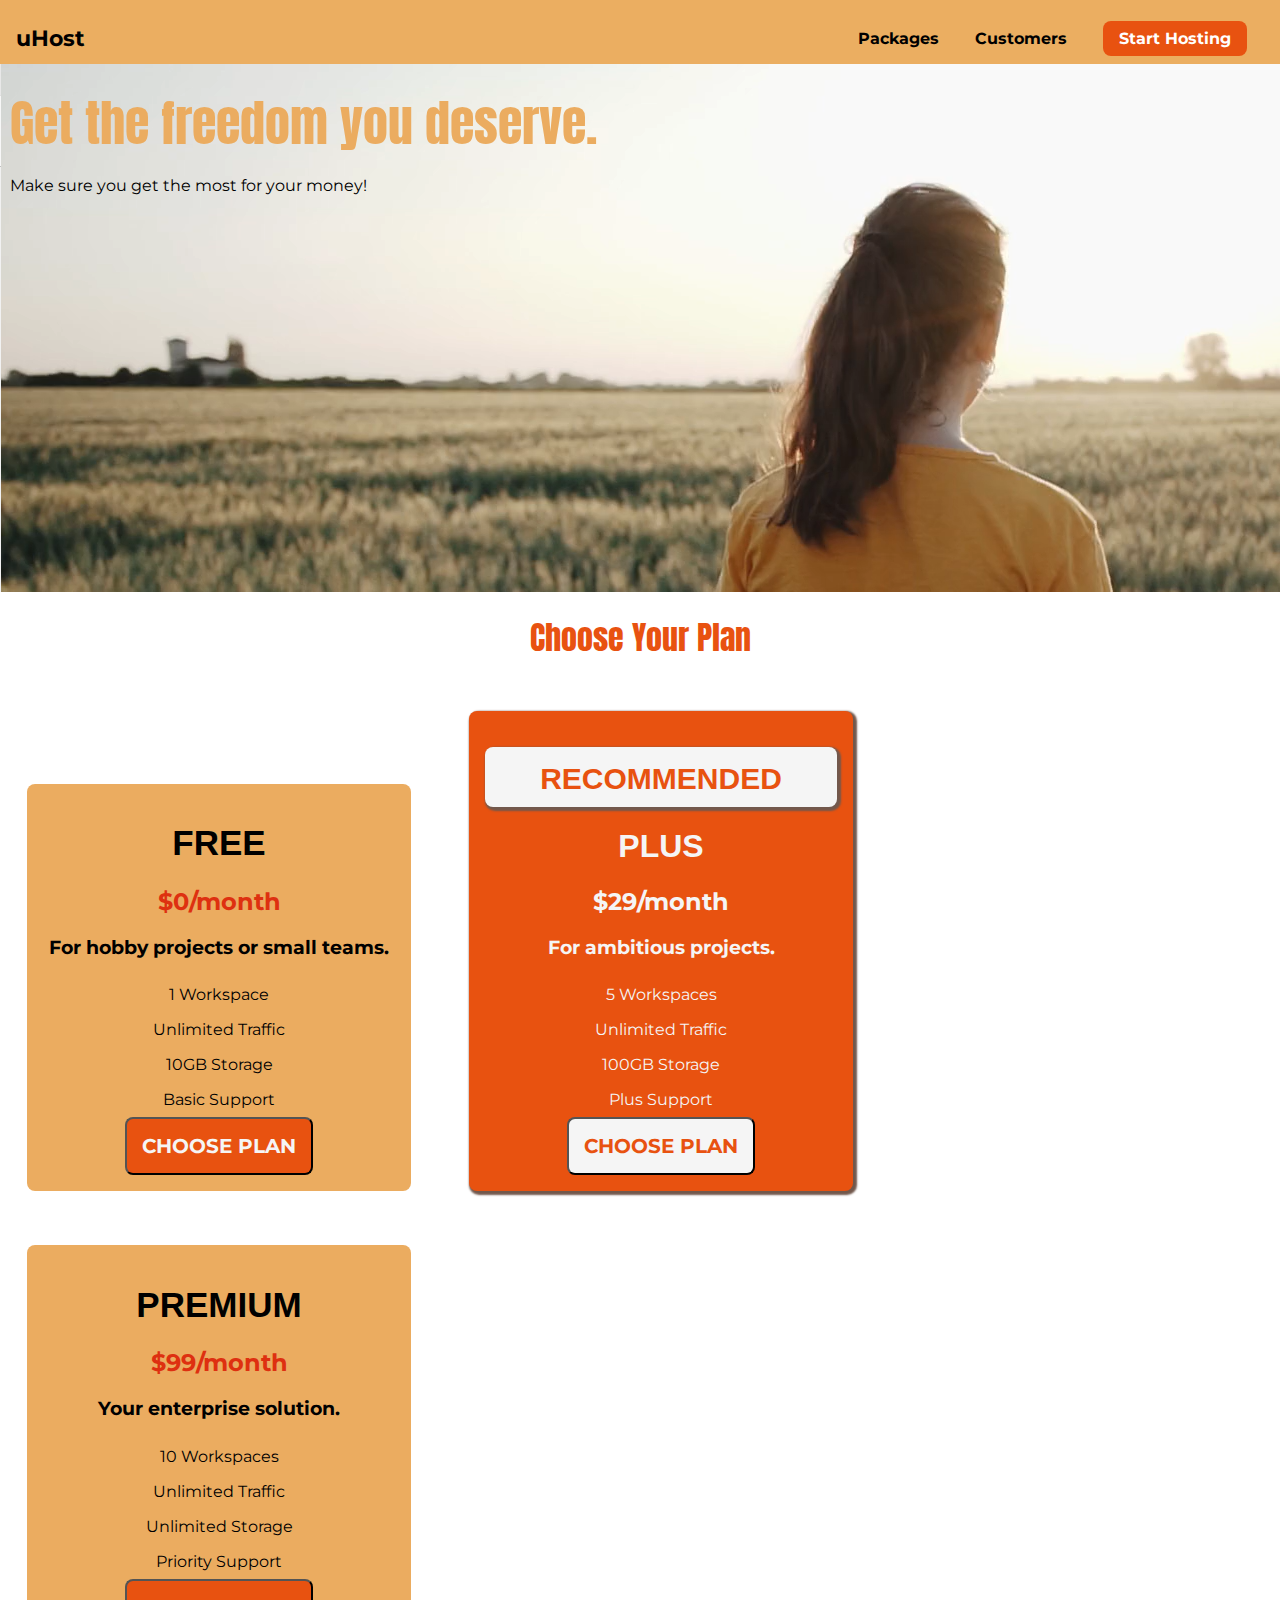
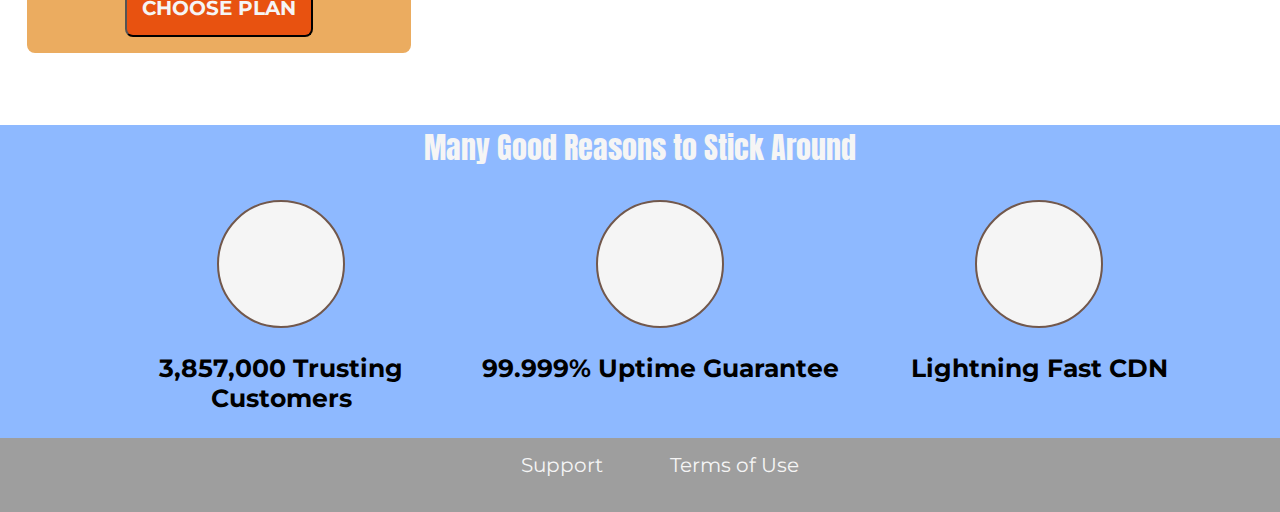
==== home/index.html @ 433b438e "package" ====
<!DOCTYPE html>
<html lang="en">

<head>
    <meta charset="UTF-8">
    <meta http-equiv="X-UA-Compatible" content="ie=edge">
    <title>uHost</title>
    <link rel="shortcut icon" href="favicon.png">
    <link href="https://fonts.googleapis.com/css?family=Anton" rel="stylesheet">
    <link href="https://fonts.googleapis.com/css?family=Montserrat:400,700" rel="stylesheet">
    <link rel="stylesheet" href="main.css">
</head>

<body>
    <header class="main-header">
        <div>
            <a href="index.html" class="main-header__brand">
                uHost
            </a>
        </div>
        <nav class="main-nav">
            <ul class="main-nav__items">
                <li class="main-nav__item">
                    <a href="packages/index.html">Packages</a>
                </li>
                <li class="main-nav__item">
                    <a href="customers/index.html">Customers</a>
                </li>
                <li class="main-nav__item main-nav__item--cta">
                    <a href="start-hosting/index.html">Start Hosting</a>
                </li>
            </ul>
        </nav>
    </header>
    <main>
        <section id="product-overview">
            <h1>Get the freedom you deserve.</h1>
            <p>Make sure you get the most for your money!</p>
        </section>
    
    </main>
    <div>
        <h1 class="section-title">Choose Your Plan</h1>
        <article class="plan">
            <h1 class="title">FREE</h1>
            <h2 class="price">$0/month</h2>
            <h3>For hobby projects or small teams.</h3>
            <ul class="plan_list">
                <li>1 Workspace</li>
                <li>Unlimited Traffic</li>
                <li>10GB Storage</li>
                <li>Basic Support</li>
            </ul>
            <div>
                <button class="button_plan">CHOOSE PLAN</button>
            </div>
        </article>
        <article class="plan highlighted">
            <h1 class="recommended">RECOMMENDED</h1>
            <h1>PLUS</h1>
            <h2 class="price_highlighted">$29/month</h2>
            <h3>For ambitious projects.</h3>
            <ul class="plan_list">
                <li>5 Workspaces</li>
                <li>Unlimited Traffic</li>
                <li>100GB Storage</li>
                <li>Plus Support</li>
            </ul>
            <div>
                <button class="button_plan highlighted_button">CHOOSE PLAN</button>
            </div>
        </article>
        <article class="plan">
            <h1 class="title">PREMIUM</h1>
            <h2 class="price">$99/month</h2>
            <h3>Your enterprise solution.</h3>
            <ul class="plan_list">
                <li>10 Workspaces</li>
                <li>Unlimited Traffic</li>
                <li>Unlimited Storage</li>
                <li>Priority Support</li>
            </ul>
            <div>
                <button class="button_plan">CHOOSE PLAN</button>
            </div>
        </article>
    </div>
    <section>
        <h1 class="guarantee">Many Good Reasons to Stick Around</h1>
        <ul class="guarantee_list">
            <li class="key_features">
                <div class="image">

                </div>
                <p class="description">3,857,000 Trusting Customers</p>
            </li>
            <li class="key_features">
                <div class="image">

                </div>
                <p class="description">99.999% Uptime Guarantee</p>
            </li>
            <li class="key_features">
                <div class="image">

                </div>
                <p class="description">Lightning Fast CDN</p>
            </li>
        </ul>
    </section>
    <footer class="main-footer">
        <nav>
            <ul class="main-footer__links">
                <li class="main-footer__link">
                    <a href="#">Support</a>
                </li>
                <li class="main-footer__link">
                    <a href="#">Terms of Use</a>
                </li>
            </ul>
        </nav>
    </footer>
</body>

</html>
---- home/main.css ----
* {
    box-sizing: border-box;
}

body {
    font-family: 'Montserrat', sans-serif;
    margin: 0;
}

#product-overview {
    background: url("img/pic.png");
    width: 100%;
    height: 528px;
    padding: 10px;   
    line-height:30px;
}

.section-title {
    color: #E85210;
    font-family: 'Anton', sans-serif;
    font-weight: lighter;
    text-align: center;
}

#product-overview h1 {
    color: #EBAC60;
    font-family: 'Anton', sans-serif;
    font-weight: lighter;
    font-size: 50px;
}

h1 {
    font-family: sans-serif;
}

.main-header {
    width: 100%;
    background: #EBAE61;
    padding: 25px 16px;
    height: 5vw;
    
}

.main-header > div {
    display: inline-block;
    vertical-align: middle;
}

.main-header__brand {
    color: black;
    text-decoration: none;
    font-weight: bold;
    font-size: 22px;
}

.main-nav {
    display: inline-block;
    text-align: right;
    width: calc(100% - 74px);
    vertical-align: middle;
}

.main-nav__items {
    margin: 0;
    padding: 0;
    list-style: none;
}

.main-nav__item {
    display: inline-block;
    margin: 0 16px;
}

.main-nav__item a {
    text-decoration: none;
    color: black;
    font-weight: bold;
    padding: 3px 0;
}

.main-nav__item a:hover,
.main-nav__item a:active {
    color: white;
}

.main-nav__item--cta a {
    color: white;
    background: #E85210;
    padding: 8px 16px;
    border-radius: 8px;
}

.main-nav__item--cta a:hover,
.main-nav__item--cta a:active {
    color: #E85210;
    background: white;
    border: none;
}

.plan{
    background: #EBAC60;
    text-align: center;
    padding: 16px;
    margin: 3vh;
    display: inline-block;
    width: 30%;
    border-radius: 8px;
    align-items: right;
}

.highlighted{
    background-color: #E85210;
    color: whitesmoke;
    box-shadow: 2px 2px 2px 2px #72584c ;
}

.recommended{
    color: #E85210;
    background-color: whitesmoke;
    border-radius: 8px;
    box-shadow: 2px 2px 2px 2px #72584c ;
    height: 60px;
    padding: 15px;
    font-size: 30px;
}

.plan_list{
    list-style: none;
    margin: 0;
    padding: 0;
    line-height: 35px;
}

.price{
    color: #DE3010;
}

.title{
    font-size: 35px;
}

.button_plan{
    font-family: 'Montserrat', sans-serif;
    font-size: 20px;
    font-weight: bold;
    background-color: #E85210;
    border-radius: 8px;
    color: whitesmoke;
    cursor: pointer;
    padding: 15px;
}

.highlighted_button{
    background-color: whitesmoke;
    color: #E85210;
}
.button_plan:hover,
.button_plan:active{
    background-color: whitesmoke;
    color: black;
}

.guarantee{
    color: whitesmoke;
    background-color: #8EB9FF;
    font-family: 'Anton', sans-serif;
    font-weight: lighter;
    text-align: center;
    font-size: 30px;
    margin: 0;
    margin-top: 45px;
    padding-bottom: 30px;
}

.guarantee_list{
    list-style: none;
    background-color: #8EB9FF;
    text-align: center;
    margin: 0;
    font-weight: bold;
    font-size: 25px;
}

.key_features{
    display: inline-block;
    margin: 0;
    padding: 0;
    width: 30%;
    vertical-align: top;
}

.image{
    background-color: whitesmoke;
    width: 128px;
    height: 128px;
    border: 2px solid #72584c;
    border-radius: 50%;
    margin: auto;
}

.main-footer{
    background-color: #9e9e9e;
    margin: 0px;
  
}

.main-footer__links{
    font-family: 'Montserrat', sans-serif;
    font-size: 20px;
    color: whitesmoke;
    margin: 0;
    list-style: none;
    text-decoration: none;
    text-align: center;
}

.main-footer__link{
    display: inline-block;
    margin: 0px 16px 20px 16px;
    padding: 15px;
}

.main-footer__link a {
    color: whitesmoke;
    text-decoration: none;
}

.main-footer__link a:hover,
.main-footer__link a:active{
    color: black;
}
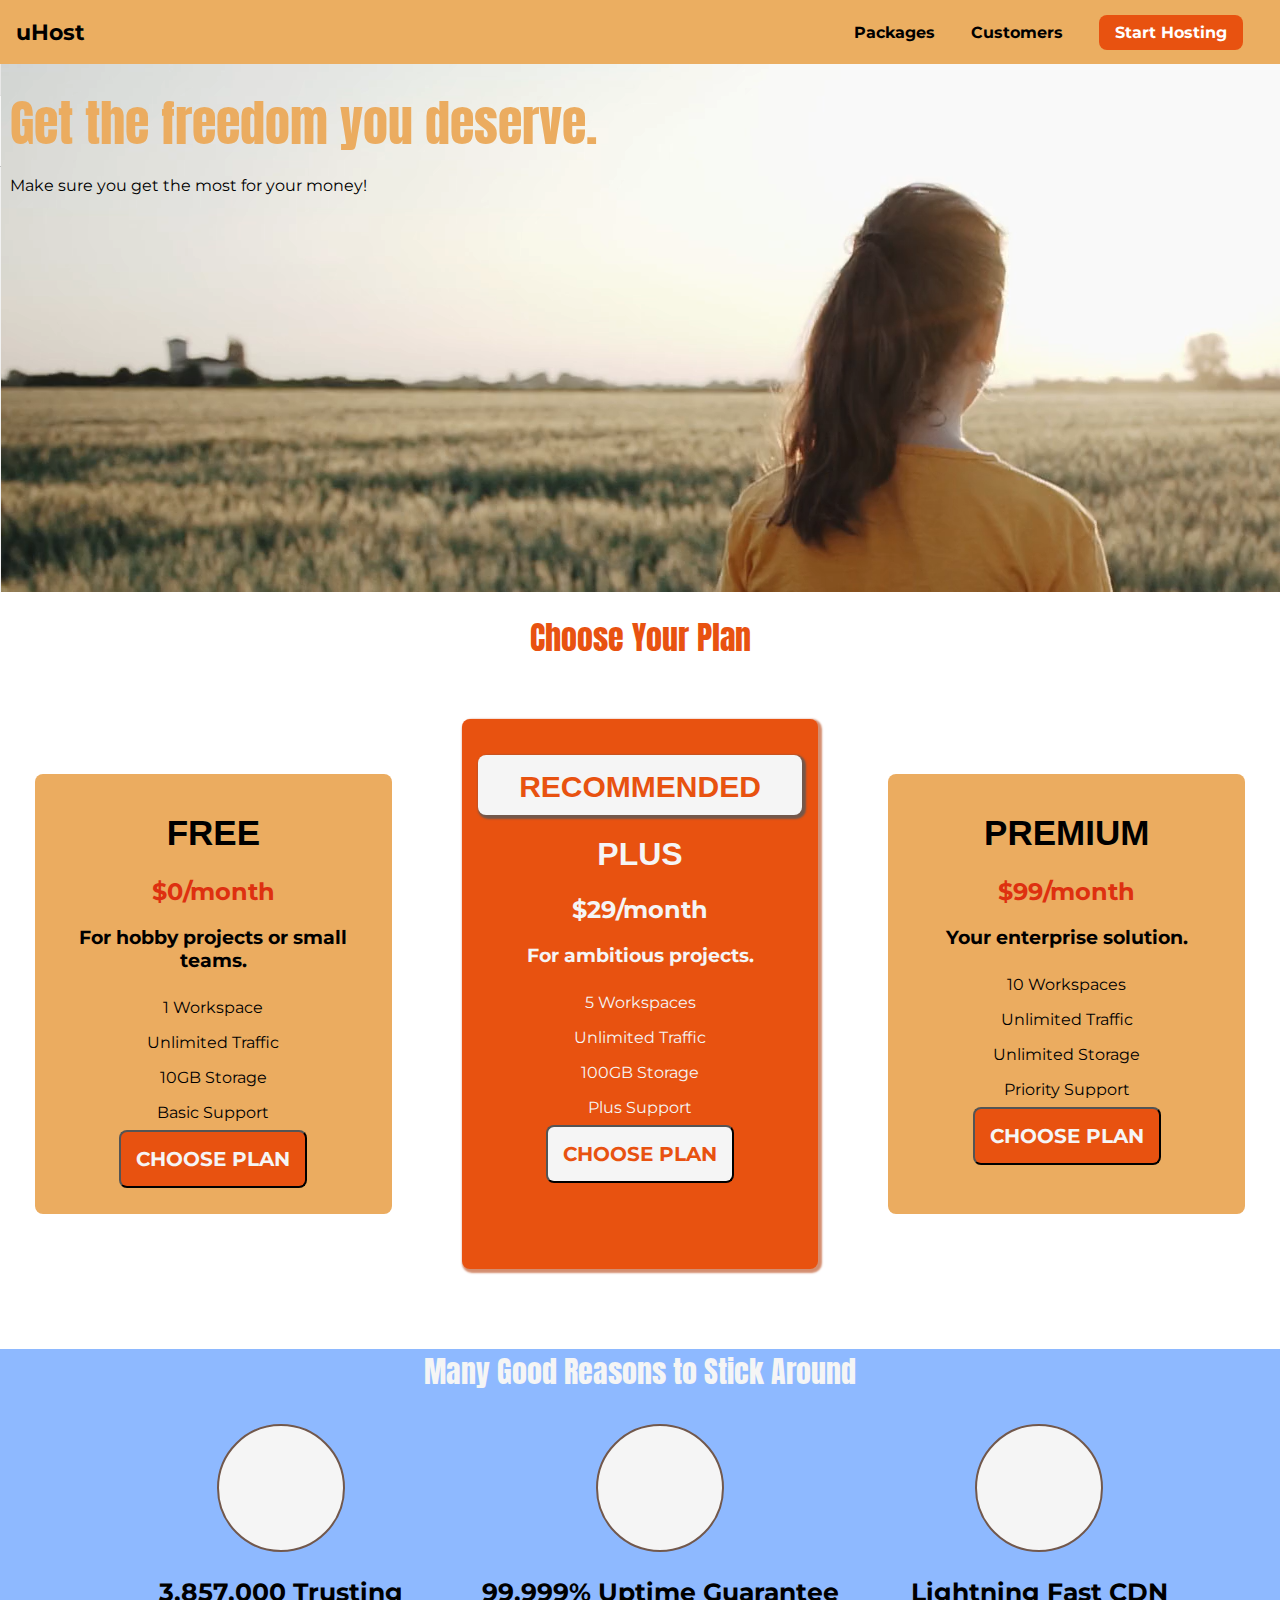
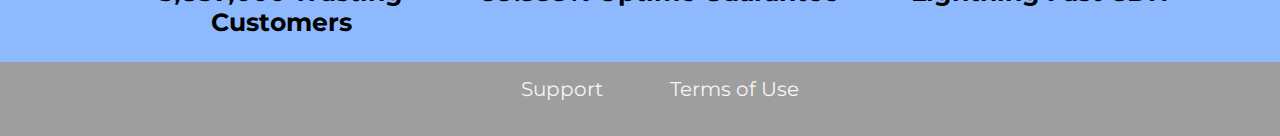
==== commit 2b5b3f1d: "js" ====
--- a/home/index.html
+++ b/home/index.html
@@ -12,6 +12,15 @@
 </head>
 
 <body>
+    <div class="backdrop">
+        <div class="modal">
+            <h1 class="modal__title">Do you want to continue?</h1>
+            <div class="modal__actions">
+                <a href="start-hosting/index.html" class="modal__action">Yes!</a>
+                <button class="modal__action modal__action--negative" type="button">No!</button>
+            </div>
+        </div>
+    </div>
     <header class="main-header">
         <div>
             <a href="index.html" class="main-header__brand">
@@ -21,10 +30,10 @@
         <nav class="main-nav">
             <ul class="main-nav__items">
                 <li class="main-nav__item">
-                    <a href="packages/index.html">Packages</a>
+                    <a href="file:///C:/Users/jmata/OneDrive/Documentos/UDEMY%20css/HostSite/package/index.html">Packages</a>
                 </li>
                 <li class="main-nav__item">
-                    <a href="customers/index.html">Customers</a>
+                    <a href="file:///C:/Users/jmata/OneDrive/Documentos/UDEMY%20css/HostSite/customers/customers.html">Customers</a>
                 </li>
                 <li class="main-nav__item main-nav__item--cta">
                     <a href="start-hosting/index.html">Start Hosting</a>
@@ -39,8 +48,8 @@
         </section>
     
     </main>
-    <div>
-        <h1 class="section-title">Choose Your Plan</h1>
+    <h1 class="section-title">Choose Your Plan</h1>
+    <div class="plan__area">
         <article class="plan">
             <h1 class="title">FREE</h1>
             <h2 class="price">$0/month</h2>
@@ -120,6 +129,7 @@
             </ul>
         </nav>
     </footer>
+    <script src="home.js"></script>
 </body>
 
 </html>--- a/home/main.css
+++ b/home/main.css
@@ -24,7 +24,7 @@
 
 #product-overview h1 {
     color: #EBAC60;
-    font-family: 'Anton', sans-serif;
+    font-family: 'Anton', sans-serif;;
     font-weight: lighter;
     font-size: 50px;
 }
@@ -34,11 +34,12 @@
 }
 
 .main-header {
+    display: flex;
+    align-items: center;
     width: 100%;
     background: #EBAE61;
     padding: 25px 16px;
     height: 5vw;
-    
 }
 
 .main-header > div {
@@ -68,6 +69,7 @@
 
 .main-nav__item {
     display: inline-block;
+    align-items: center;
     margin: 0 16px;
 }
 
@@ -97,21 +99,28 @@
     border: none;
 }
 
+.plan__area {
+    display: flex;
+    justify-content: center;
+    align-items: center;
+}
+
 .plan{
     background: #EBAC60;
     text-align: center;
     padding: 16px;
-    margin: 3vh;
     display: inline-block;
     width: 30%;
     border-radius: 8px;
-    align-items: right;
+    margin: 35px;
+    height: 440px ;
 }
 
 .highlighted{
     background-color: #E85210;
     color: whitesmoke;
-    box-shadow: 2px 2px 2px 2px #72584c ;
+    box-shadow: 2px 2px 2px 2px #d48e70 ;
+    height: 550px;
 }
 
 .recommended{
@@ -228,4 +237,54 @@
 .main-footer__link a:hover,
 .main-footer__link a:active{
     color: black;
-}+}
+
+
+.modal {
+    position: fixed;
+    display: none;
+    z-index: 200;
+    top: 20%;
+    left: 30%;
+    width: 40%;
+    background: white;
+    padding: 1rem;
+    border: 1px solid #ccc;
+    box-shadow: 1px 1px 1px rgba(0, 0, 0, 0.5);
+  }
+  
+  .modal__title {
+    text-align: center;
+    margin: 0 0 1rem 0;
+  }
+  
+  .modal__actions {
+    text-align: center;
+  }
+  
+  .modal__action {
+    border: 1px solid #8EB9FF;
+    background: #8EB9FF;
+    text-decoration: none;
+    color: white;
+    font: inherit;
+    padding: 0.5rem 1rem;
+    cursor: pointer;
+  }
+  
+  .modal__action:hover,
+  .modal__action:active {
+    background: #1b72ff;
+    border-color: #1b72ff;
+  }
+  
+  .modal__action--negative {
+    background: #EBAE61;
+    border-color: #EBAE61;
+  }
+  
+  .modal__action--negative:hover,
+  .modal__action--negative:active {
+    background: #E85210;
+    border-color: #E85210;
+  }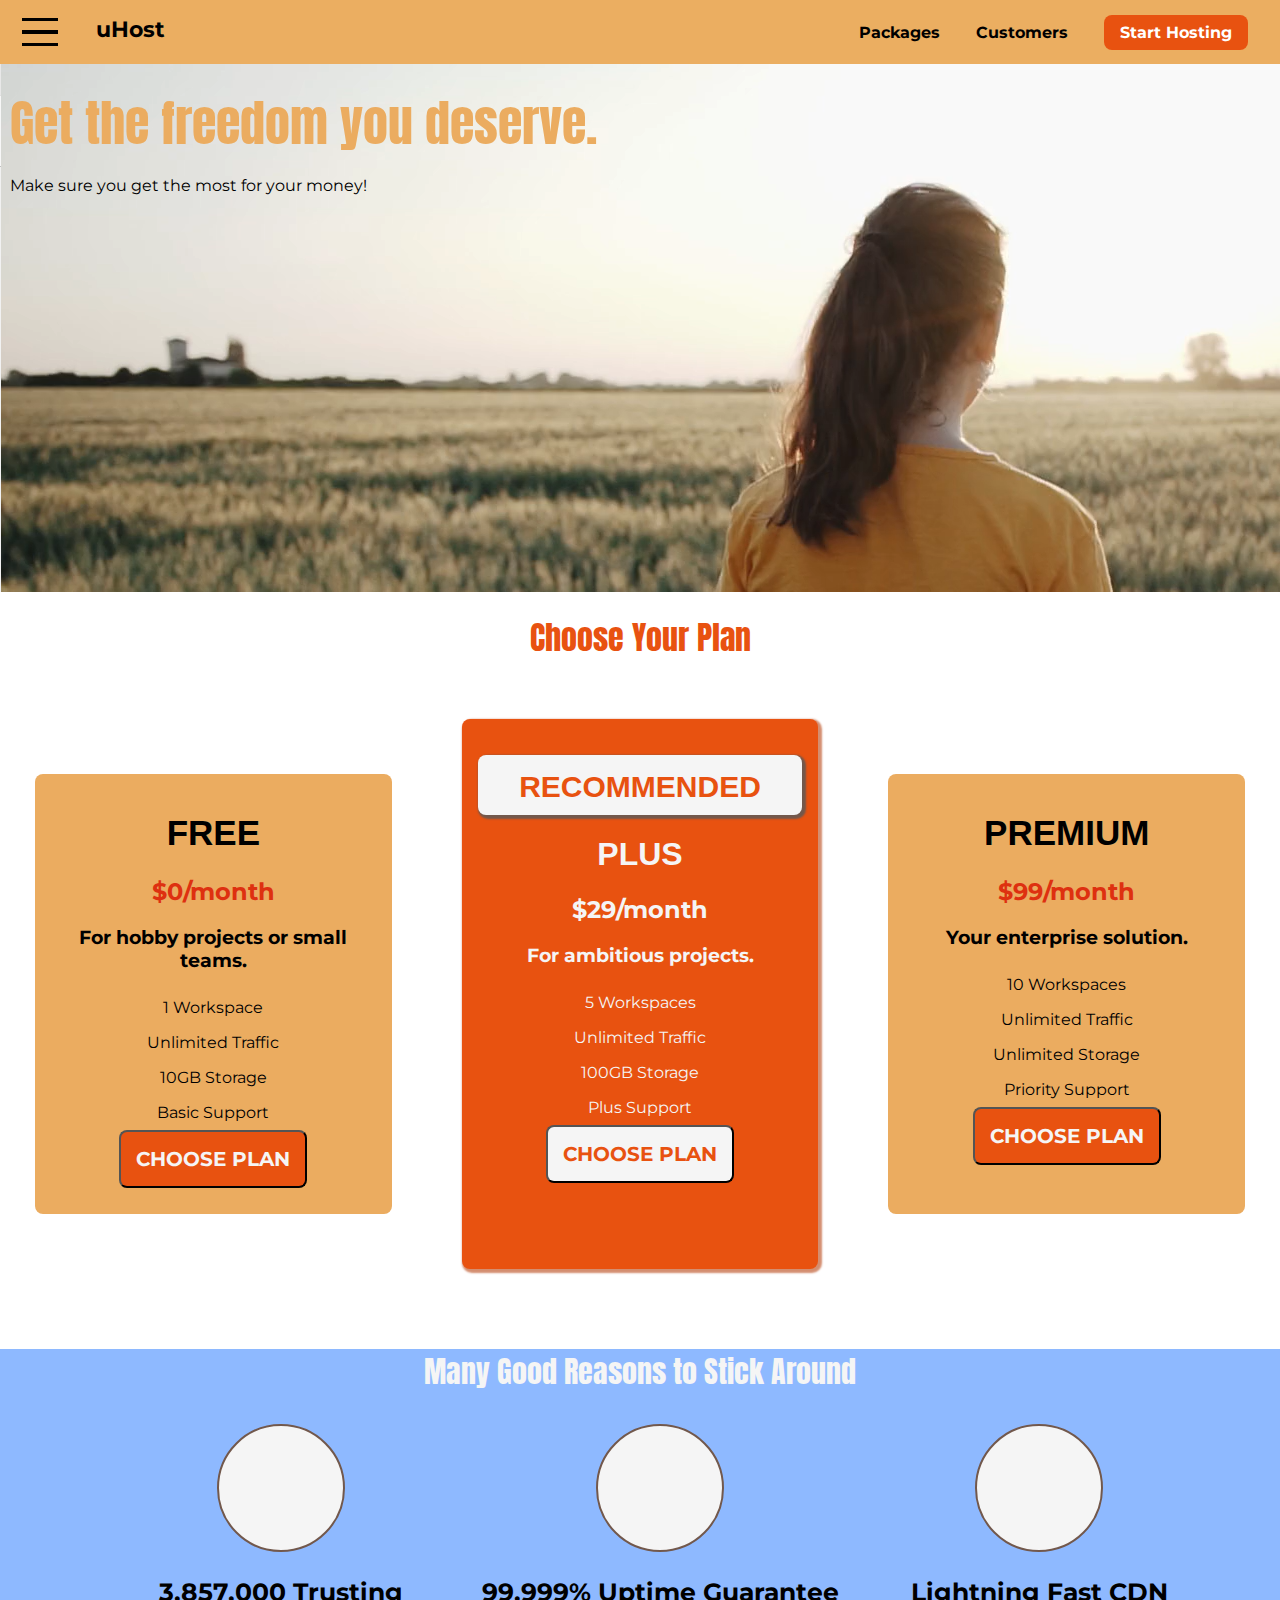
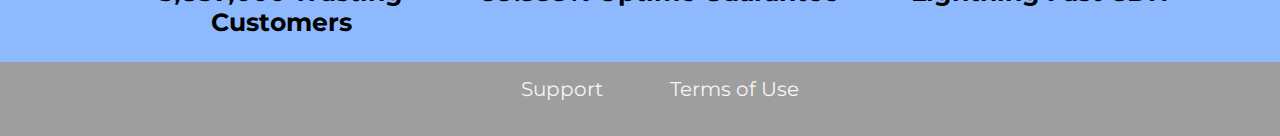
==== commit 834bc997: "final" ====
--- a/home/index.html
+++ b/home/index.html
@@ -22,7 +22,12 @@
         </div>
     </div>
     <header class="main-header">
-        <div>
+        <div class="main__left">
+            <button class="toggle-button">
+                <span class="toggle-button__bar"></span>
+                <span class="toggle-button__bar"></span>
+                <span class="toggle-button__bar"></span>
+            </button>
             <a href="index.html" class="main-header__brand">
                 uHost
             </a>
@@ -41,6 +46,19 @@
             </ul>
         </nav>
     </header>
+    <nav class="mobile-nav">
+        <ul class="mobile-nav__items">
+            <li class="mobile-nav__item">
+                <a href="packages/index.html">Packages</a>
+            </li>
+            <li class="mobile-nav__item">
+                <a href="customers/index.html">Customers</a>
+            </li>
+            <li class="mobile-nav__item mobile-nav__item--cta">
+                <a href="start-hosting/index.html">Start Hosting</a>
+            </li>
+        </ul>
+    </nav>
     <main>
         <section id="product-overview">
             <h1>Get the freedom you deserve.</h1>
--- a/home/main.css
+++ b/home/main.css
@@ -42,16 +42,14 @@
     height: 5vw;
 }
 
-.main-header > div {
-    display: inline-block;
-    vertical-align: middle;
-}
 
 .main-header__brand {
     color: black;
     text-decoration: none;
     font-weight: bold;
     font-size: 22px;
+    margin-left: 2rem;
+    margin-top: 0.5rem;
 }
 
 .main-nav {
@@ -73,7 +71,8 @@
     margin: 0 16px;
 }
 
-.main-nav__item a {
+.main-nav__item a,
+.mobile-nav__item a {
     text-decoration: none;
     color: black;
     font-weight: bold;
@@ -85,7 +84,8 @@
     color: white;
 }
 
-.main-nav__item--cta a {
+.main-nav__item--cta a,
+.mobile-nav__item--cta a {
     color: white;
     background: #E85210;
     padding: 8px 16px;
@@ -93,7 +93,9 @@
 }
 
 .main-nav__item--cta a:hover,
-.main-nav__item--cta a:active {
+.main-nav__item--cta a:active,
+.mobile-nav__item--cta a:hover,
+.mobile-nav__item--cta a:active {
     color: #E85210;
     background: white;
     border: none;
@@ -287,4 +289,60 @@
   .modal__action--negative:active {
     background: #E85210;
     border-color: #E85210;
-  }+  }
+
+  .mobile-nav {
+    display: none;
+    position: fixed;
+    z-index: 101;
+    top: 0;
+    left: 0;
+    background: white;
+    width: 100%;
+    height: 100vh;
+  }
+  
+  .mobile-nav__items {
+    width: 90%;
+    height: 100%;
+    list-style: none;
+    margin: 10% auto;
+    padding: 0;
+    text-align: center;
+  }
+  
+  .mobile-nav__item {
+    margin: 1rem 0;
+  }
+  
+  .mobile-nav__item a {
+    font-size: 1.5rem;
+  }
+
+  .toggle-button {
+    width: 3rem;
+    background: transparent;
+    border: none;
+    cursor: pointer;
+    padding-top: 0;
+    padding-bottom: 0;
+    vertical-align: middle;
+    z-index: 102;
+  }
+  
+  .toggle-button:focus {
+    outline: none;
+  }
+  
+  .toggle-button__bar {
+    width: 100%;
+    height: 0.2rem;
+    background: black;
+    display: block;
+    margin: 0.6rem 0;
+  }
+
+  .main__left {
+    display: flex;
+  }
+  